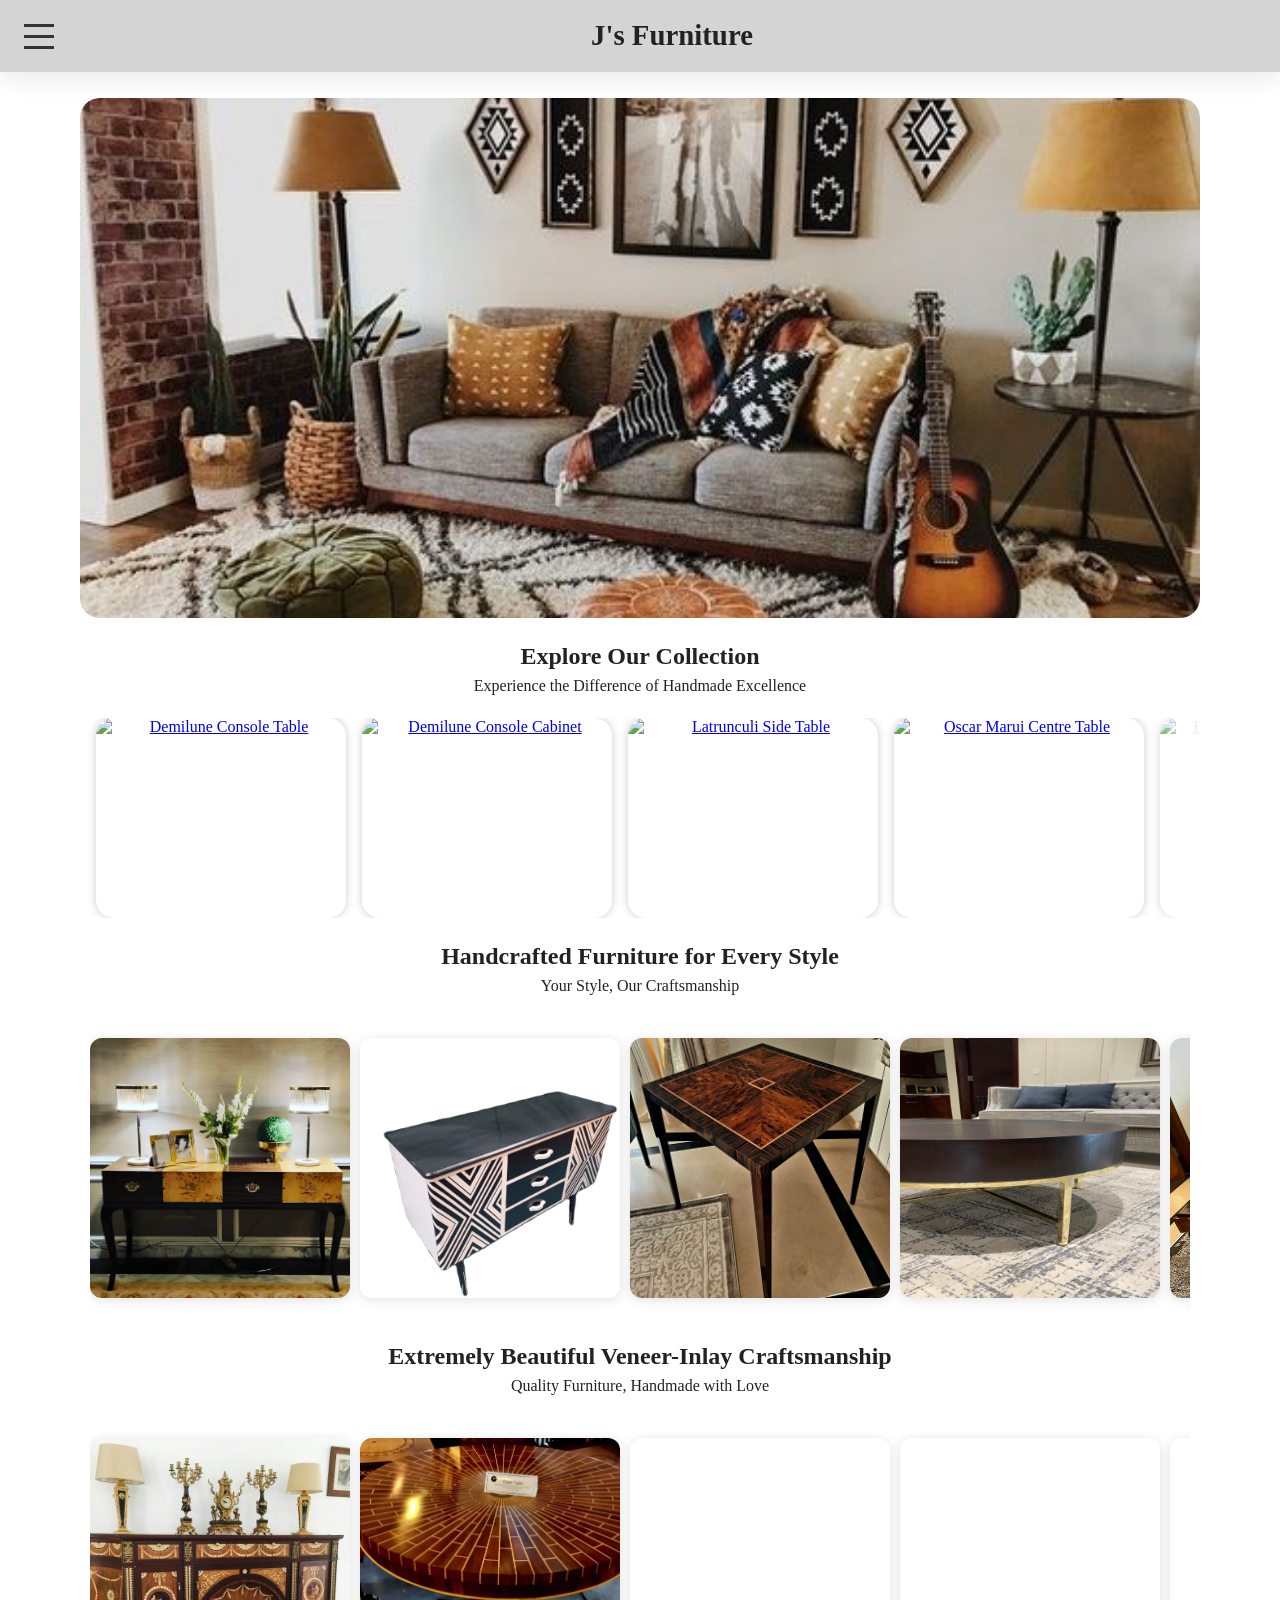
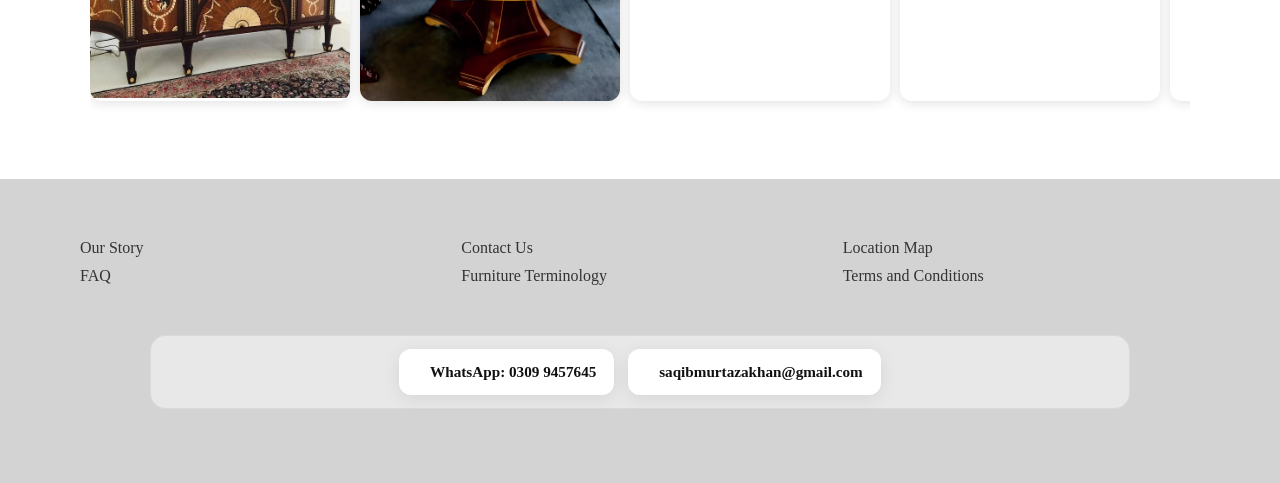
==== index.html @ 135aa89f "fixing overlay text background color" ====
<!DOCTYPE html>
<html lang="en">
<head>
    <meta charset="UTF-8">
    <meta name="viewport" content="width=device-width, initial-scale=1.0">
    <title>Your Furniture Store</title>
    <link rel="stylesheet" href="index.css">
    <link rel="stylesheet" href="style.css">
    <script defer src="https://kit.fontawesome.com/9964243f66.js" crossorigin="anonymous"></script>
    <!-- Google tag (gtag.js) -->
    <script async src="https://www.googletagmanager.com/gtag/js?id=G-D1XG9NHYBR">
    </script>
    <script>
    window.dataLayer = window.dataLayer || [];
    function gtag(){dataLayer.push(arguments);}
    gtag('js', new Date());

    gtag('config', 'G-D1XG9NHYBR');
    </script>
</head>
<body>
    <header class="menuContainer">
        <div class="itemMenu">
            <!-- Checkbox input for toggling the menu -->
            <a href="#" class="hamburger" onclick="toggleMenu(event)">
                <div class="bar"></div>
                <div class="bar"></div>
                <div class="bar"></div>
            </a>        
            <!-- The menu -->
            <div id="menu" class="menu">
                <a href="index.html">Home</a>
                <a href="livingroom.html">Living Room</a>
                <a href="diningtables.html">Dining Room</a>
                <div class="submenu">
                    <a href="#">Tables</a>
                    <div class="sub-submenu">
                        <a href="accenttables.html">Accent Tables</a>
                        <a href="diningtables.html">Dining Tables</a>
                        <a href="consoles.html">Console Tables</a>    
                    </div>
                </div>
                <a href="diningtables.html">Sideboards</a>
                <a href="consoles.html">Consoles</a>
            </div>
        </div>        
        
        <div class="itemHeading">
            <a id="homeLink" href="index.html"><h1>J's Furniture</h1></a>
        </div>
    </header>
    <!-- Main Content -->
    <main>
        <div class="titleimgContainer">
            <img loading="eager" decoding="async" fetchpriority="high" src="selectedPics/Title.jpg" alt="">
        </div>
        
        <div class="text">
            <h2>Explore Our Collection</h2>
            <p>Experience the Difference of Handmade Excellence</p>
        </div>
        
        <section id="featured-products">
            <div class="product">
                <a href="consoles.html">
                    <img loading="lazy" decoding="async" src="https://res.cloudinary.com/dmoh0av6n/image/upload/q_auto/f_auto/v1778825668/CN-MQ-02_main.jpg" alt="Demilune Console Table">
                </a>
                <div class="product-info">
                    <h3>Demilune Console Table</h3>
                    <p class="price"><span class="original-price">Rs.125,000</span><span class="discount-price">Rs.112,500</span></p>
                </div>
            </div>
            <div class="product">
                <a href="consoles.html">
                    <img loading="lazy" decoding="async" src="https://res.cloudinary.com/dmoh0av6n/image/upload/q_auto/f_auto/v1778825665/CN-TR-04_3.jpg" alt="Demilune Console Cabinet">
                </a>
                <div class="product-info">
                    <h3>Demilune Console Cabinet</h3>
                    <p class="price"><span class="original-price">Rs.110,000</span><span class="discount-price">Rs.99,000</span></p>
                </div>
            </div>
            <div class="product">
                <a href="accenttables.html">
                    <img loading="lazy" decoding="async" src="https://res.cloudinary.com/dmoh0av6n/image/upload/q_auto/f_auto/v1778826828/et_latrunculi_side_table_1.2_xzcr8r.jpg" alt="Latrunculi Side Table">
                </a>
                <div class="product-info">
                    <h3>Latrunculi Side Table</h3>
                    <p class="price"><span class="original-price">Rs.44,999</span><span class="discount-price">Rs.40,499</span></p>
                </div>
            </div>
            <div class="product">
                <a href="livingroom.html">
                    <img loading="lazy" decoding="async" src="https://res.cloudinary.com/dmoh0av6n/image/upload/q_auto/f_auto/v1778827747/CT-AB-11_1.jpg" alt="Oscar Marui Centre Table">
                </a>
                <div class="product-info">
                    <h3>Oscar Marui Centre Table</h3>
                    <p class="price"><span class="original-price">Rs.70,000</span><span class="discount-price">Rs.63,000</span></p>
                </div>
            </div>
            <div class="product">
                <a href="accenttables.html">
                    <img loading="lazy" decoding="async" src="https://res.cloudinary.com/dmoh0av6n/image/upload/q_auto/f_auto/v1778826668/ET-BR-18_main.jpg" alt="Elysian Two-Tier Accent Table">
                </a>
                <div class="product-info">
                    <h3>Elysian Two-Tier Accent Table</h3>
                    <p class="price"><span class="original-price">Rs.44,999</span><span class="discount-price">Rs.40,499</span></p>
                </div>
            </div>
            <div class="product">
                <a href="consoles.html">
                    <img loading="lazy" decoding="async" src="https://res.cloudinary.com/dmoh0av6n/image/upload/q_auto/f_auto/v1778853404/CN-VG-27_2.jpg" alt="Geometría Console Table">
                </a>
                <div class="product-info">
                    <h3>Geometría Console Table</h3>
                    <p class="price"><span class="original-price">Rs.80,000</span><span class="discount-price">Rs.72,000</span></p>
                </div>
            </div>
        </section>
        
        <div class="text">
            <h2>Handcrafted Furniture for Every Style</h2>
            <p>Your Style, Our Craftsmanship</p>
        </div>
        
        <section class="image-slider">
            <div class="slider">
                <div class="slide">
                    <a href="consoles.html">
                        <img loading="lazy" decoding="async" src="selectedPics/C1.jpeg" alt="Handcrafted console table">
                    </a>
                </div>
                <div class="slide">
                    <a href="livingroom.html">
                        <img loading="lazy" decoding="async" src="selectedPics/BWT.png" alt="Handcrafted living room furniture">
                    </a>
                </div>
                <div class="slide">
                    <a href="accenttables.html">
                        <img loading="lazy" decoding="async" src="selectedPics/ET12.webp" alt="Handcrafted accent table">
                    </a>
                </div>
                <div class="slide">
                    <a href="livingroom.html">
                        <img loading="lazy" decoding="async" src="selectedPics/RTBRASS.jpeg" alt="Handcrafted brass detail furniture">
                    </a>
                </div>
                <div class="slide">
                    <a href="livingroom.html">
                        <img loading="lazy" decoding="async" src="selectedPics/CT2.webp" alt="Handcrafted leather sofa">
                    </a>
                </div>
            </div>
        </section>
        
        <div>
            <div class="text">
                <h2>Extremely Beautiful Veneer-Inlay Craftsmanship</h2>
                <p>Quality Furniture, Handmade with Love</p>
            </div>
            <section class="image-slider">
                <div class="slider">
                    <div class="slide">
                        <a href="diningtables.html">
                            <img loading="lazy" decoding="async" src="selectedPics/DIANA.webp" alt="Veneer inlay dining table">
                        </a>
                    </div>
                    <div class="slide">
                        <a href="livingroom.html">
                            <img loading="lazy" decoding="async" src="selectedPics/RT1.jpeg" alt="Veneer inlay seating">
                        </a>
                    </div>
                    <div class="slide">
                        <a href="accenttables.html">
                            <img loading="lazy" decoding="async" src="selectedPics/ET2.jpg" alt="Veneer inlay accent table">
                        </a>
                    </div>
                    <div class="slide">
                        <a href="livingroom.html">
                            <img loading="lazy" decoding="async" src="selectedPics/CTR1.jpeg" alt="Veneer inlay console table">
                        </a>
                    </div>
                    <div class="slide">
                        <a href="accenttables.html">
                            <img loading="lazy" decoding="async" src="selectedPics/TTT.jpg" alt="Veneer inlay timber table">
                        </a>
                    </div>
                    <div class="slide">
                        <a href="accenttables.html">
                            <img loading="lazy" decoding="async" src="selectedPics/ET3.webp" alt="Veneer inlay table edge">
                        </a>
                    </div>
                    <div class="slide">
                        <a href="diningtables.html">
                            <img loading="lazy" decoding="async" src="selectedPics/DT7.jpg" alt="Veneer inlay dining set">
                        </a>
                    </div>
                    <div class="slide">
                        <a href="diningtables.html">
                            <img loading="lazy" decoding="async" src="selectedPics/DT3.jpg" alt="Veneer inlay craftsmanship">
                        </a>
                    </div>
                </div>
            </section>
        </div>
    </main>
    <script src="index.js"></script> 
</body>
<!-- Footer -->
<footer>
    <div class="footer-columns">
        <div class="footer-column">
            <ul>
                <li><a href="about.html">Our Story</a></li>
                <li><a href="faq.html">FAQ</a></li>
            </ul>
        </div>
        <div class="footer-column">
            <ul>
                <li><a href="contact.html">Contact Us</a></li>
                <li><a href="terminology.html">Furniture Terminology</a></li>
                </ul>
        </div>
        <div class="footer-column">
            <ul>
                <li><a href="map.html">Location Map</a></li>
                <li><a href="terms.html">Terms and Conditions</a></li>
            </ul>
        </div>
    </div>
    <div class="email-section">
        <div class="footer-contact">
            <a href="https://wa.me/923099457645" target="_blank" rel="noopener noreferrer">
                <i class="fab fa-whatsapp"></i>
                <span>WhatsApp: 0309 9457645</span>
            </a>
            <a href="mailto:saqibmurtazakhan@gmail.com">
                <i class="fas fa-envelope"></i>
                <span>saqibmurtazakhan@gmail.com</span>
            </a>
        </div>
    </div>

        <div class="social-icons">
            <a href="https://www.facebook.com/jawad.furniture" target="_blank" class="social-icon">
                <i class="fab fa-facebook-f"></i>
                <span class="hover-message">J's on Facebook</span>
            </a>
            <a href="https://www.instagram.com/jawad.furniture" target="_blank" class="social-icon">
                <i class="fab fa-instagram"></i>
                <span class="hover-message">J's on Instagram</span>
            </a>
            <a href="https://www.tiktok.com/@jawadfurniture" target="_blank" class="social-icon">
                <i class="fab fa-tiktok"></i>
                <span class="hover-message">J's on TikTok</span>
            </a>
        </div>
        
        

</footer>
</html>
---- index.css ----
body {
    font-family: Graphik Web;
    margin: 0;
    padding-top: 50px;
}

#homeLink {
    text-decoration: none; /* Remove underline */
    color: inherit; /* Inherit the text color from the parent element */
}

/********************* Menu Code*******************************/
.menuContainer {
    display: flex;
    justify-content: space-between; /* Align items to the start and end of the container */
    align-items: center;
    background-color: #D3D3D3;
    position: fixed;
    width: 100%;
    top: 0;
    left: 0;
    z-index: 1000;
}

.itemMenu {
    display: flex;
    align-items: center;
}

.itemHeading {
    flex-grow: 1; /* Allow the heading to take up available space */
    text-align: center; /* Center-align the text */
    padding: 0 20px; /* Adjust padding as needed */
}

/* Add media query for responsiveness */
@media screen and (max-width: 768px) {
    .itemHeading {
        padding: 0 10px; /* Adjust padding for smaller screens */
    }
}

/* Add some basic styles to the hamburger icon */
.hamburger {
    cursor: pointer;
    display: inline-block;
    padding: 0 15px;
    transition: transform 0.3s; /* Add a transition for smooth icon change */
}

.bar {
    width: 35px;
    height: 4px;
    background-color: #333;
    margin: 6px 0;
    transition: 0.4s;
}

.hamburger.active {
    background-color: transparent;
}

/* Rotate bars to create an 'X' icon when menu is open */
.hamburger.active .bar:nth-child(1) {
    transform: rotate(-45deg) translate(-5px, 6px);
}

.hamburger.active .bar:nth-child(2) {
    opacity: 0;
}

.hamburger.active .bar:nth-child(3) {
    transform: rotate(45deg) translate(-5px, -6px);
}

/***********Hamburger styles End*/

/* Style for the menu that appears when the hamburger icon is clicked */

.menu {
    display: none;
    position: absolute;
    background-color: #fff !important;
    box-shadow: 0px 8px 16px 0px rgba(0, 0, 0, 0.2);
    z-index: 1;
    top: 58px;
}

.menu a {
    display: block;
    padding: 10px 15px;
    text-decoration: none;
    color: #333;
}

/* Style for the submenu (tables) */
.submenu .sub-submenu {
    display: none;
    position: absolute;
    background-color: #D3D3D3;
    box-shadow: 0px 8px 16px 0px rgba(0, 0, 0, 0.2);
    white-space: nowrap;
    padding: 10px;
    min-width: 14rem;
    left: 0;
    top: 100%;
    z-index: 10;
}

/* Adjust the margin-top as needed */
.submenu.active + .menu {
    padding-top: 20px; /* Adjust as needed */
}

/* Indent Tables Subcategories */
.sub-submenu {
    padding-left: 0; /* Adjust as needed */
}

.submenu:hover .sub-submenu,
.submenu .sub-submenu:hover {
    display: block;
}

/* Show the main menu when the anchor is clicked */
.hamburger.active + .menu {
    display: block;
    transform: translateY(0); /* Add a transition for smooth dropdown */
}

/* Show the submenu when the Table link is clicked */
.menu .submenu.active .sub-submenu {
    display: block;
}

/* Show the menu when the anchor is clicked */
.hamburger.active + .menu {
    display: block;
    transform: translateY(0); /* Add a transition for smooth dropdown */
}

/****************************** Menu End *******************/

main h3{
    text-align: center;
}
main p{
    text-align: center;
    padding: 0 10px;
}
.titleimgContainer{
    width: 100%;
    max-height: 460px;
    overflow: hidden;
    display: flex;
    justify-content: center;
    align-items: center;
}
img{
    width: 100%;
    height: auto;
}
/***********TEXT HEADING FOR EACH SECTION************/
.text{
    margin: 20px 0;
    text-align: center;
    padding: 0;
    line-height: 1.5;
}
.text h2 {
    margin: 0; /* Remove any margin around the h2 element */
}

.text p {
    margin: 0; /* Remove any margin around the p element */
}
/****************************** Menu End*******************/


/******************************Slide Show End*******************/
/***********************SCROLL BAR FEATURED PRODUCTS START***********************/

#featured-products{
    background-color: white; /* Background color for the section */
    margin: 10px;
    padding: 10px 0; /* Padding around the content */
    text-align: center; /* Center-align section content */
    overflow-x: scroll; /* Add horizontal scrolling */
    white-space: nowrap; /* Prevent products from wrapping to the next line */
}

#featured-products::-webkit-scrollbar {
    width: 12px; /* Adjust the width of the scrollbar */
}

#featured-products::-webkit-scrollbar-track {
    background-color: whitesmoke; /* Light grey background color for the track */
}

#featured-products::-webkit-scrollbar-thumb {
    background-color: lightgrey; /* Light grey color for the scrollbar thumb */
    border-radius: 6px; /* Round the corners of the thumb */
}
.product {
    width: 250px; /* Adjust the width as needed for your design */
    height: 200px; /* This creates square boxes */
    margin: 10px; /* Add margin to separate the product boxes */
    display: inline-block; /* Display products side by side */
    overflow: hidden; /* Hide overflowing content (for images larger than the container) */
    box-shadow: 0 0 10px rgba(0, 0, 0, 0.2); /* Add a subtle box shadow for a professional look */
    transition: transform 0.2s ease-in-out; /* Add a smooth hover effect */
    white-space: normal; /* Allow text content to wrap */
    position: relative;
}
.product:hover {
    transform: scale(1.05); /* Enlarge the product on hover */
    opacity: 0.8;
}
.product img {
    max-width: 100%; /* Ensure images don't exceed the container width */
    height: auto; /* Maintain image aspect ratio */
}

.image-slider {
    margin: 10px;
    padding: 10px 0;
    background-color: white;
    overflow-x: auto;
    scroll-snap-type: x mandatory;
    -webkit-overflow-scrolling: touch;
}
.image-slider .slider {
    display: flex;
    gap: 10px;
    padding: 10px;
}
.image-slider .slide {
    flex: 0 0 auto;
    width: 260px;
    background-color: #fff;
    border-radius: 12px;
    overflow: hidden;
    box-shadow: 0 2px 12px rgba(0, 0, 0, 0.12);
    scroll-snap-align: start;
}
.image-slider .slide a {
    display: block;
}
.image-slider .slide img {
    width: 100%;
    display: block;
    height: auto;
}
.image-slider::-webkit-scrollbar {
    height: 10px;
}
.image-slider::-webkit-scrollbar-track {
    background-color: #f2f2f2;
}
.image-slider::-webkit-scrollbar-thumb {
    background-color: #c2c2c2;
    border-radius: 999px;
}
@media (max-width: 768px) {
    .image-slider .slide {
        width: 80vw;
    }
}

/************* Four images in One Containers- - Start *****************/
/*************************************************************/
.main-container {
    margin: 10px;
    display: flex;
    justify-content: space-between;
}

.image-container {
    width: 48%;
    border: 1px solid #fff;
    padding: 10px;
    margin-bottom: 20px;
    display: flex;
    flex-wrap: wrap;
    justify-content: space-between;
}

.image-container .image-pair {
    display: flex;
    flex-wrap: wrap;
}

.image-container .image-pair a {
    width: 50%; /* Two images in a row within each pair */
}

.image-container img {
    width: 100%; /* Full width for single images */
    margin-bottom: 10px;
}

@media (max-width: 768px) {
    .main-container {
        flex-direction: column;
    }
    .image-container {
        width: 100%;
    }
}

/********** Four Images in One Container - End *****************/

/**************** Last Section**************************/
.main-container-2 {
    display: flex;
    flex-wrap: wrap;
    padding-left: 40px;
}

.image-container-2 {
    display: flex;
    flex-wrap: wrap;
    justify-content: space-between;
    width: 100%;
    max-width: 1200px;
    border: 1px solid #fff;
}

.image-container-2 a {
    flex: 1 1 30%; /* Use flex-grow, flex-shrink, and flex-basis */
    margin: 10px; /* Add some margin for spacing */
    text-decoration: none; /* Remove the underline for links */
    display: block; /* Make the links block-level for consistent layout */
}

.image-container-2 img {
    width: 100%; /* Full width for images within links */
    height: auto; /* Maintain aspect ratio */
}

/* Media query for smaller screens (tablets and below) */
@media (max-width: 768px) {
    .main-container-2 {
        flex-direction: column;
    }
    .image-container-2 {
        width: 100%;
        max-width: none;
    }
    .image-container-2 a {
        flex: 1 1 100%; /* Full width for images */
    }
}

/* Media query for larger screens (desktops) */
@media (min-width: 769px) {
    .image-container-2 a {
        flex: 1 1 30%; /* Three columns */
    }
}

/* Footer Styles */
footer {
    background-color: #D3D3D3;
    color: #0c0c0c;
    padding: 20px 0; /* Add padding to footer */ 
    margin-top: auto; /* Ensure footer is at the bottom */
}

.footer-columns {
    display: flex;
    justify-content: space-between;
    padding: 0 20px;
}

.footer-column {
    flex: 1;
    margin-right: 20px;
}

.footer-column ul {
    list-style: none;
    padding: 0;
}

.footer-column ul li {
    margin-bottom: 10px;
}

.footer-column ul li a {
    text-decoration: none;
    color: #333;
}

.email-section {
    padding-top: 10px;
    padding-bottom: 10px;
}
/* Footer contact cards */
.footer-contact {
    max-width: 980px;
    margin: 0 auto;
    display: flex;
    flex-wrap: wrap;
    justify-content: center;
    align-items: center;
    gap: 14px;
    padding: 14px 18px;
    background-color: #e8e8e8;
    border-radius: 16px;
    box-shadow: inset 0 0 0 1px rgba(0, 0, 0, 0.06);
}
.footer-contact a {
    display: inline-flex;
    align-items: center;
    gap: 0.8rem;
    padding: 14px 18px;
    background-color: #ffffff;
    color: #111111;
    text-decoration: none;
    border-radius: 12px;
    box-shadow: 0 4px 18px rgba(0, 0, 0, 0.08);
    transition: transform 0.2s ease, background-color 0.2s ease, box-shadow 0.2s ease;
}
.footer-contact a:hover {
    background-color: #f7f7f7;
    transform: translateY(-1px);
    box-shadow: 0 6px 22px rgba(0, 0, 0, 0.12);
}
.footer-contact i {
    font-size: 1.1rem;
    color: #167d3b;
}
.footer-contact a[href^="mailto:"] i {
    color: #2f6d9f;
}
.footer-contact span {
    font-size: 0.95rem;
    font-weight: 600;
}

.email-placeholder input[type="email"] {
    width: 50%;
    margin-left: 20px;
    padding: 15px;
    border: 1px solid #050505;
    color: #0b0b0b;
}

.email-placeholder button[type="submit"] {
    background-color: #707070;
    border: none;
    padding: 16px 35px;
    color: #fff;
    cursor: pointer;
    transition: background-color 0.2s;
    margin-left: 10px;
}

.email-placeholder button[type="submit"]:hover {
    background-color: #b2b1b1;
    color: black;
}

.social-icons {
    background-color: #D3D3D3;
    padding: 20px 0;
    display: flex;
    justify-content: center;
}

.social-icon {
    text-decoration: none;
    color: #333;
    margin: 10px;
    position: relative;
    transition: opacity 0.3s;
}

/* Style for the message */
.hover-message {
    position: absolute;
    top: 100%;
    left: 50%;
    transform: translateX(-50%);
    background-color: #333;
    color: #fff;
    padding: 5px 10px;
    white-space: nowrap;
    opacity: 0;
    transition: opacity 3s;
    pointer-events: none;
}

.social-icon:hover .hover-message {
    opacity: 1;
}

.social-icon:hover i {
    opacity: 0;
    transition: opacity 2s;
}
@media (max-width: 768px) {
    .social-icon .hover-message {
        display: none;
    }
}
/*************************ABOUT SECTION****************************/
/* Styles for the About Section */
.about {
    padding: 5% 5%;
    width: 850px;
    text-align: justify;
}


/* Media query for screens smaller than 768px */
@media screen and (max-width: 768px) {
    .about {
        width: 100%; /* Make the section full-width on smaller screens */
        padding: 10%; /* Adjust padding for smaller screens */
        box-sizing: border-box;
    }
}
---- style.css ----
:root {
    --surface: #faf9f7;
    --surface-strong: #d3d3d3;
    --text: #222;
    --muted: #666;
    --border: rgba(0, 0, 0, 0.12);
    --shadow: 0 18px 40px rgba(0, 0, 0, 0.12);
    --header-offset: 72px;
    --content-width: min(1120px, calc(100% - 2rem));
}

*,
*::before,
*::after {
    box-sizing: border-box;
}

html {
    scroll-behavior: smooth;
}

body {
    margin: 0;
    min-height: 100vh;
    padding-top: var(--header-offset) !important;
    color: var(--text);
    overflow-x: hidden;
}

body.menu-open {
    overflow: hidden;
}

main {
    width: var(--content-width);
    margin: 0 auto;
    padding: clamp(1rem, 2vw, 2rem) 0 3rem;
}

img,
iframe {
    display: block;
    max-width: 100%;
}

img {
    height: auto;
}

.menuContainer {
    display: flex;
    align-items: center;
    justify-content: space-between;
    gap: 1rem;
    min-height: var(--header-offset);
    padding: 0.75rem 1rem;
    background: rgba(211, 211, 211, 0.96);
    backdrop-filter: blur(10px);
    box-shadow: 0 8px 24px rgba(0, 0, 0, 0.08);
}

.itemMenu {
    display: flex;
    align-items: center;
}

.itemHeading {
    padding: 0 !important;
}

.itemHeading h1 {
    margin: 0;
    font-size: clamp(1.2rem, 2.5vw, 1.8rem);
    line-height: 1.1;
}

.hamburger {
    display: inline-flex !important;
    flex-direction: column;
    justify-content: center;
    gap: 0;
    min-width: 48px;
    min-height: 48px;
    padding: 0 8px !important;
}

.bar {
    width: 30px !important;
    height: 3px !important;
    margin: 4px 0 !important;
}

.menu {
    top: calc(100% + 0.5rem) !important;
    left: 1rem;
    min-width: min(18rem, calc(100vw - 2rem));
    padding: 0.5rem;
    border-radius: 16px;
    border: 1px solid var(--border);
    box-shadow: var(--shadow);
}

.menu.active,
.menu.is-open,
.hamburger.active + .menu {
    display: grid !important;
    gap: 0.25rem;
}

.menu a {
    border-radius: 10px;
    padding: 0.9rem 1rem !important;
}

.menu a:hover,
.menu a:focus-visible {
    background: rgba(0, 0, 0, 0.05);
    outline: none;
}

.submenu {
    position: relative;
}

.submenu .sub-submenu {
    top: 0 !important;
    left: calc(100% + 0.5rem) !important;
    min-width: 14rem;
    padding: 0.5rem;
    border-radius: 14px;
    border: 1px solid var(--border);
    box-shadow: var(--shadow);
}

.submenu.is-open .sub-submenu,
.menu .submenu.active .sub-submenu {
    display: grid !important;
    gap: 0.25rem;
}

.text,
.text1,
.text2,
#end,
.about,
.faq,
.terms-and-conditions,
.contact-info,
.contact-form,
.term,
main > section,
main > div {
    max-width: 100%;
}

.about,
.faq,
.terms-and-conditions,
.contact-info,
.contact-form,
.term {
    width: min(100%, 800px);
    margin-inline: auto;
}

.titleimgContainer {
    max-height: min(70vh, 520px);
    border-radius: 20px;
}

#featured-products {
    display: flex !important;
    flex-direction: row;
    gap: 1rem;
    margin: 1rem 0 !important;
    padding: 0 3rem 0 1rem !important; /* Increased right padding to partially hide last item */
    overflow-x: auto !important;
    overflow-y: hidden !important;
    white-space: nowrap !important;
    -webkit-overflow-scrolling: touch; /* Enable smooth scrolling on iOS */
    scrollbar-width: none; /* Hide scrollbar on Firefox */
    -ms-overflow-style: none; /* Hide scrollbar on IE/Edge */
    position: relative; /* For positioning the gradient */
}

#featured-products::-webkit-scrollbar {
    display: none; /* Hide scrollbar on Webkit browsers */
}

#featured-products::after {
    content: '';
    position: absolute;
    top: 0;
    right: 0;
    width: 50px;
    height: 100%;
    background: linear-gradient(to left, rgba(255, 255, 255, 1), rgba(255, 255, 255, 0));
    pointer-events: none; /* Prevent interference with scrolling */
}

.product {
    width: 250px !important;
    margin: 0 !important;
    display: flex !important;
    flex-direction: column;
    border-radius: 18px;
    flex-shrink: 0; /* Prevent products from shrinking */
    overflow: hidden;
    background: #fff;
    box-shadow: 0 0 10px rgba(0, 0, 0, 0.2);
    transition: transform 0.2s ease-in-out;
}

.product a {
    display: block;
}

.product img {
    width: 100%;
    height: 220px;
    object-fit: cover;
    display: block;
}

.product {
    position: relative;
}

.product-info {
    position: absolute;
    left: 0;
    right: 0;
    bottom: 0;
    padding: 1rem;
    background: transparent;
    color: #fff;
    text-align: left;
    display: grid;
    gap: 0.25rem;
    transform: translateY(100%);
    opacity: 0;
    transition: transform 0.25s ease, opacity 0.25s ease;
    pointer-events: none;
    text-shadow: 0 1px 3px rgba(0,0,0,0.75);
}

.product:hover .product-info,
.product:focus-within .product-info {
    transform: translateY(0);
    opacity: 1;
    pointer-events: auto;
}

.product-info h3 {
    margin: 0;
    text-align: left;
    align-self: start;
    font-size: 1rem;
    font-weight: 700;
    line-height: 1.3;
}
    margin: 0;
    font-size: 1rem;
    font-weight: 700;
    line-height: 1.3;
}

.price {
    display: flex;
    align-items: center;
    gap: 0.75rem;
    font-size: 0.95rem;
}

.original-price {
    color: #7a7a7a;
    text-decoration: line-through;
}

.discount-price {
    color: #b7282f;
    font-weight: 700;
}

.product-content img + img {
    display: none;
}

.product-info {
    padding: 1rem;
    background: #fff;
    color: #111;
    display: grid;
    gap: 0.5rem;
}

.product-info h3 {
    margin: 0;
    font-size: 1rem;
    font-weight: 700;
    line-height: 1.3;
}

.price {
    display: flex;
    align-items: center;
    gap: 0.75rem;
    font-size: 0.95rem;
}

.original-price {
    color: #7a7a7a;
    text-decoration: line-through;
}

.discount-price {
    color: #b7282f;
    font-weight: 700;
}

.main-container {
    display: grid !important;
    grid-template-columns: repeat(2, minmax(0, 1fr));
    gap: 1rem;
    align-items: start;
}

.image-container {
    width: auto !important;
    margin: 0 !important;
    padding: 0 !important;
}

.image-container .image-pair {
    display: grid !important;
    grid-template-columns: repeat(2, minmax(0, 1fr));
    gap: 1rem;
}

.image-container .image-pair a {
    width: auto !important;
}

.main-container-2 {
    display: grid !important;
    grid-template-columns: repeat(2, minmax(0, 1fr));
    gap: 1rem;
    padding-left: 0 !important;
}

.image-container-2 {
    width: auto !important;
    max-width: none !important;
    gap: 1rem;
}

.image-container-2 a {
    width: auto !important;
    margin: 0 !important;
}

.tables-container {
    display: grid !important;
    grid-template-columns: repeat(auto-fit, minmax(min(220px, 100%), 1fr));
    gap: 1.25rem;
    align-items: start !important;
}

.tables-img {
    margin: 0 !important;
    flex: initial !important;
}

.tables-img img,
.image-container img,
.image-container-2 img {
    border-radius: 16px;
}

.tableProduct-content {
    line-height: 1.35 !important;
}

.tableProduct-content p {
    margin: 0.35rem 0 0 !important;
}

.miniContainer {
    position: sticky !important;
    top: var(--header-offset);
    left: auto !important;
    padding: 0.85rem 1rem !important;
    margin: 0 auto 1rem !important;
    width: var(--content-width) !important;
    z-index: 10;
    border-radius: 14px;
    background-color: rgba(211, 211, 211, 0.88) !important;
}

.text1,
.text2,
#end {
    padding-left: 0 !important;
    text-align: center !important;
}

.footer-columns {
    display: grid !important;
    grid-template-columns: repeat(3, minmax(0, 1fr));
    gap: 1.5rem;
    width: var(--content-width);
    margin: 0 auto;
    padding: 1.5rem 0 !important;
}

.footer-column {
    margin-right: 0 !important;
}

.email-section,
.social-icons {
    width: var(--content-width);
    margin: 0 auto;
}

.email-section .email-placeholder {
    display: flex;
    gap: 0.75rem;
    flex-wrap: wrap;
    padding-bottom: 1rem;
}

/* Professional footer contact card used across pages */
.footer-contact {
    max-width: 980px;
    margin: 0 auto;
    display: flex;
    flex-wrap: wrap;
    justify-content: center;
    align-items: center;
    gap: 14px;
    padding: 14px 18px;
    background-color: #e8e8e8;
    border-radius: 16px;
    box-shadow: inset 0 0 0 1px rgba(0, 0, 0, 0.06);
}
.footer-contact a {
    display: inline-flex;
    align-items: center;
    gap: 0.8rem;
    padding: 14px 18px;
    background-color: #ffffff;
    color: #111111;
    text-decoration: none;
    border-radius: 12px;
    box-shadow: 0 4px 18px rgba(0, 0, 0, 0.08);
    transition: transform 0.2s ease, background-color 0.2s ease, box-shadow 0.2s ease;
}
.footer-contact a:hover {
    background-color: #f7f7f7;
    transform: translateY(-1px);
    box-shadow: 0 6px 22px rgba(0, 0, 0, 0.12);
}
.footer-contact i {
    font-size: 1.1rem;
    color: #167d3b;
}
.footer-contact a[href^="mailto:"] i {
    color: #2f6d9f;
}
.footer-contact span {
    font-size: 0.95rem;
    font-weight: 600;
}

.email-placeholder input[type="email"] {
    flex: 1 1 16rem;
    width: auto !important;
    margin-left: 0 !important;
}

.email-placeholder button[type="submit"] {
    margin-left: 0 !important;
}

.social-icons {
    flex-wrap: wrap;
    gap: 0.75rem;
    padding: 0 0 1.5rem !important;
}

.hover-message {
    transition-duration: 0.3s !important;
}

iframe#map,
#map {
    width: 100% !important;
    min-height: min(70vh, 28rem);
    border-radius: 18px;
}

.contact-form form,
.contact-info {
    display: grid;
    gap: 0.75rem;
}

.tables-img,
.product,
.image-container,
.image-container-2,
.faq-item,
.term {
    content-visibility: auto;
    contain-intrinsic-size: 320px;
}

@media (max-width: 900px) {
    .main-container,
    .main-container-2,
    .footer-columns {
        grid-template-columns: 1fr;
    }

    .submenu .sub-submenu {
        position: static;
        min-width: 0;
        margin-top: 0.35rem;
        background: rgba(211, 211, 211, 0.45);
        box-shadow: none;
    }
}

.submenu:hover .sub-submenu,
.submenu .sub-submenu:hover {
    display: block;
}

.submenu.is-open .sub-submenu {
    display: block !important;
}

.submenu.force-closed .sub-submenu,
.submenu.force-closed:hover .sub-submenu {
    display: none !important;
}

@media (max-width: 768px) {
    :root {
        --content-width: min(100%, calc(100% - 1rem));
    }

    .menu {
        left: 0.5rem;
        right: 0.5rem;
        min-width: 0;
        width: auto;
    }

    .submenu:hover .sub-submenu {
        display: none;
    }

    .submenu.is-open .sub-submenu {
        display: grid;
    }

    .image-container .image-pair {
        grid-template-columns: 1fr;
    }
}

@media (max-width: 640px) {
    main {
        padding-top: 1rem;
    }

    .footer-columns {
        grid-template-columns: 1fr;
    }

    .email-section .email-placeholder {
        flex-direction: column;
    }

    .email-placeholder button[type="submit"] {
        width: 100%;
    }
}
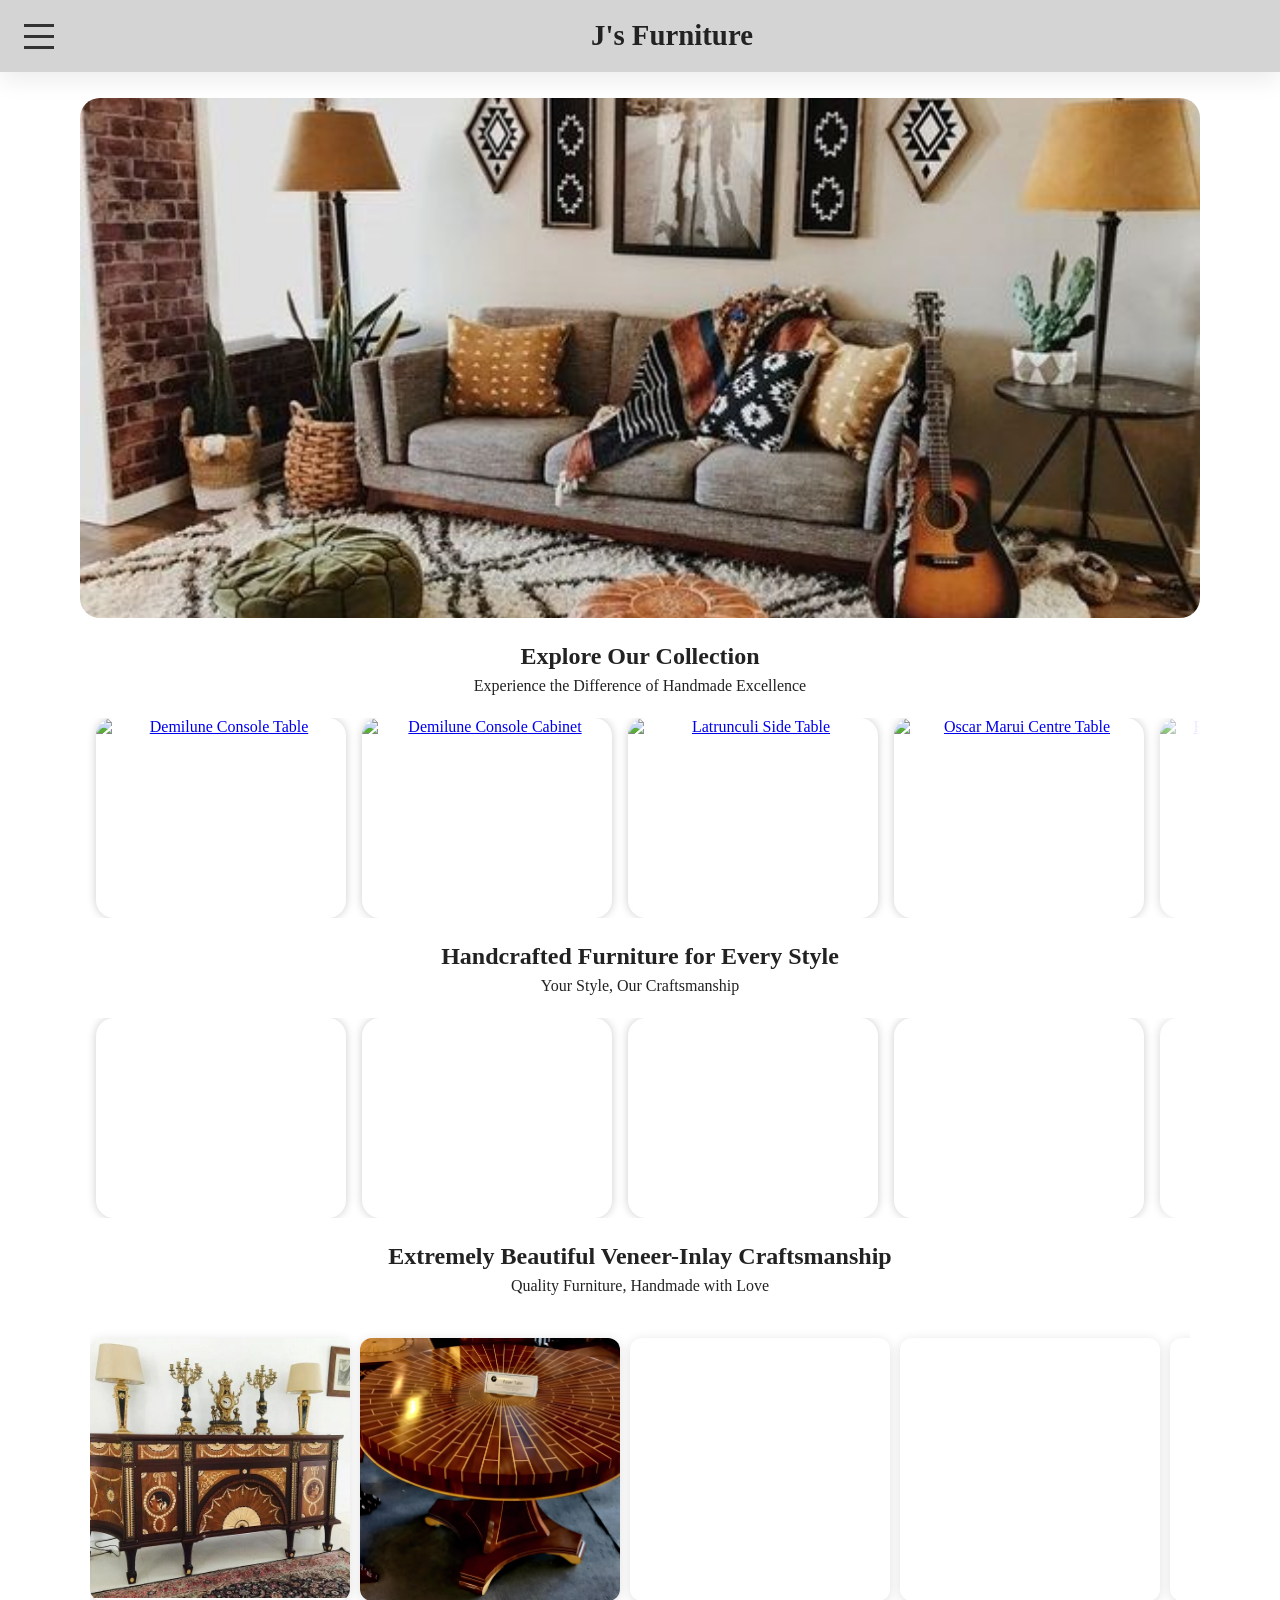
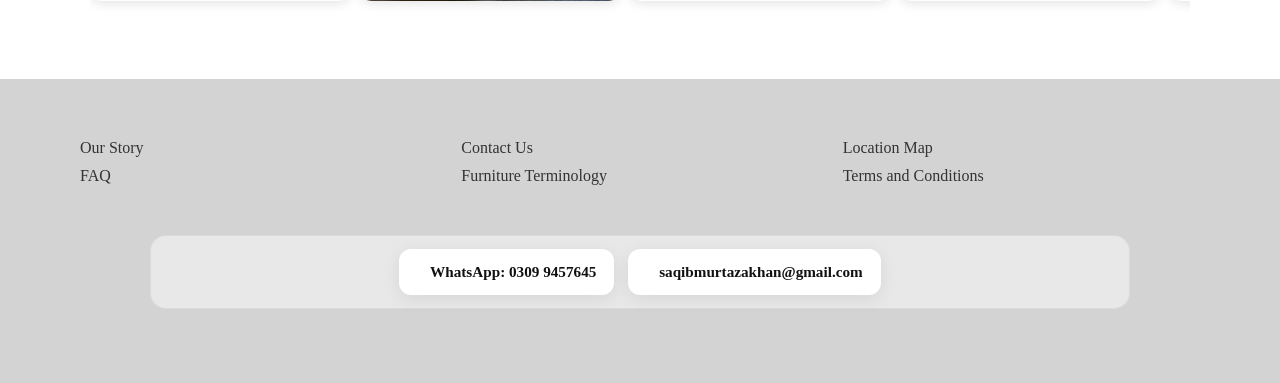
==== commit 324e0a73: "insert cloudinary images in Handcrafted Furniture section" ====
--- a/index.html
+++ b/index.html
@@ -122,32 +122,59 @@
             <p>Your Style, Our Craftsmanship</p>
         </div>
         
-        <section class="image-slider">
-            <div class="slider">
-                <div class="slide">
-                    <a href="consoles.html">
-                        <img loading="lazy" decoding="async" src="selectedPics/C1.jpeg" alt="Handcrafted console table">
-                    </a>
-                </div>
-                <div class="slide">
-                    <a href="livingroom.html">
-                        <img loading="lazy" decoding="async" src="selectedPics/BWT.png" alt="Handcrafted living room furniture">
-                    </a>
-                </div>
-                <div class="slide">
-                    <a href="accenttables.html">
-                        <img loading="lazy" decoding="async" src="selectedPics/ET12.webp" alt="Handcrafted accent table">
-                    </a>
-                </div>
-                <div class="slide">
-                    <a href="livingroom.html">
-                        <img loading="lazy" decoding="async" src="selectedPics/RTBRASS.jpeg" alt="Handcrafted brass detail furniture">
-                    </a>
-                </div>
-                <div class="slide">
-                    <a href="livingroom.html">
-                        <img loading="lazy" decoding="async" src="selectedPics/CT2.webp" alt="Handcrafted leather sofa">
-                    </a>
+        <section id="handcrafted-products">
+            <div class="product">
+                <a href="accenttables.html">
+                    <img loading="lazy" decoding="async" src="https://res.cloudinary.com/dmoh0av6n/image/upload/q_auto/f_auto/v1778826664/ET-AB-05_main.jpg" alt="Elan Solid Wood End Table Oval">
+                </a>
+                <div class="product-info">
+                    <h3>Elan Solid Wood End Table Oval</h3>
+                    <p class="price"><span>Rs.29,999</span></p>
+                </div>
+            </div>
+            <div class="product">
+                <a href="accenttables.html">
+                    <img loading="lazy" decoding="async" src="https://res.cloudinary.com/dmoh0av6n/image/upload/q_auto/f_auto/v1778826675/ET-SR-07_2.jpg" alt="Opulent End Table">
+                </a>
+                <div class="product-info">
+                    <h3>Opulent End Table</h3>
+                    <p class="price"><span>Rs.34,999</span></p>
+                </div>
+            </div>
+            <div class="product">
+                <a href="accenttables.html">
+                    <img loading="lazy" decoding="async" src="https://res.cloudinary.com/dmoh0av6n/image/upload/q_auto/f_auto/v1780214673/ET-BK-09_main.png" alt="Melas Minimalist Side Table">
+                </a>
+                <div class="product-info">
+                    <h3>Melas Minimalist Side Table</h3>
+                    <p class="price"><span>Rs.39,999</span></p>
+                </div>
+            </div>
+            <div class="product">
+                <a href="livingroom.html">
+                    <img loading="lazy" decoding="async" src="https://res.cloudinary.com/dmoh0av6n/image/upload/q_auto/f_auto/v1780249932/fr_ayna_wall_mirror_1_hg7j9s.jpg" alt="Ayna Wall Mirror">
+                </a>
+                <div class="product-info">
+                    <h3>Ayna Wall Mirror</h3>
+                    <p class="price"><span>Rs.54,999</span></p>
+                </div>
+            </div>
+            <div class="product">
+                <a href="consoles.html">
+                    <img loading="lazy" decoding="async" src="https://res.cloudinary.com/dmoh0av6n/image/upload/q_auto/f_auto/v1780249377/SB-OV-23_2.png" alt="Zoro Artisan Sideboard">
+                </a>
+                <div class="product-info">
+                    <h3>Zoro Artisan Sideboard</h3>
+                    <p class="price"><span>Rs.179,999</span></p>
+                </div>
+            </div>
+            <div class="product">
+                <a href="livingroom.html">
+                    <img loading="lazy" decoding="async" src="https://res.cloudinary.com/dmoh0av6n/image/upload/q_auto/f_auto/v1778829384/CH-MQ-26_main.jpg" alt="Anstrich Chair">
+                </a>
+                <div class="product-info">
+                    <h3>Anstrich Chair</h3>
+                    <p class="price"><span>Rs.50,000</span></p>
                 </div>
             </div>
         </section>
@@ -203,7 +230,45 @@
             </section>
         </div>
     </main>
-    <script src="index.js"></script> 
+    <script src="index.js"></script>
+    <script>
+        // Mobile product card click handler
+        document.addEventListener('DOMContentLoaded', function() {
+            const isMobile = () => window.innerWidth <= 768;
+            const productCards = document.querySelectorAll('#featured-products .product, #handcrafted-products .product');
+
+            productCards.forEach(card => {
+                let overlayShown = false;
+
+                card.addEventListener('click', function(e) {
+                    if (!isMobile()) return;
+
+                    e.preventDefault();
+                    e.stopPropagation();
+
+                    if (!overlayShown) {
+                        // First click: show overlay
+                        card.classList.add('mobile-overlay-shown');
+                        overlayShown = true;
+                    } else {
+                        // Second click: navigate
+                        const link = card.querySelector('a');
+                        if (link) {
+                            window.location.href = link.href;
+                        }
+                    }
+                });
+
+                // Reset on outside click or when leaving card
+                document.addEventListener('click', function(e) {
+                    if (!card.contains(e.target) && overlayShown) {
+                        card.classList.remove('mobile-overlay-shown');
+                        overlayShown = false;
+                    }
+                });
+            });
+        });
+    </script>
 </body>
 <!-- Footer -->
 <footer>
--- a/style.css
+++ b/style.css
@@ -168,7 +168,7 @@
     border-radius: 20px;
 }
 
-#featured-products {
+#featured-products, #handcrafted-products {
     display: flex !important;
     flex-direction: row;
     gap: 1rem;
@@ -183,11 +183,13 @@
     position: relative; /* For positioning the gradient */
 }
 
-#featured-products::-webkit-scrollbar {
+#featured-products::-webkit-scrollbar,
+#handcrafted-products::-webkit-scrollbar {
     display: none; /* Hide scrollbar on Webkit browsers */
 }
 
-#featured-products::after {
+#featured-products::after,
+#handcrafted-products::after {
     content: '';
     position: absolute;
     top: 0;
@@ -232,7 +234,7 @@
     right: 0;
     bottom: 0;
     padding: 1rem;
-    background: transparent;
+    background: linear-gradient(to top, rgba(0, 0, 0, 0.5), transparent);
     color: #fff;
     text-align: left;
     display: grid;
@@ -241,7 +243,6 @@
     opacity: 0;
     transition: transform 0.25s ease, opacity 0.25s ease;
     pointer-events: none;
-    text-shadow: 0 1px 3px rgba(0,0,0,0.75);
 }
 
 .product:hover .product-info,
@@ -280,6 +281,28 @@
 .discount-price {
     color: #b7282f;
     font-weight: 700;
+}
+
+@media (max-width: 768px) {
+    .product {
+        pointer-events: auto;
+    }
+
+    .product-info {
+        transform: translateY(100%);
+        opacity: 0;
+    }
+
+    .product.mobile-overlay-shown .product-info {
+        transform: translateY(0);
+        opacity: 1;
+    }
+}
+
+@media (min-width: 769px) {
+    .product a {
+        pointer-events: auto;
+    }
 }
 
 .product-content img + img {
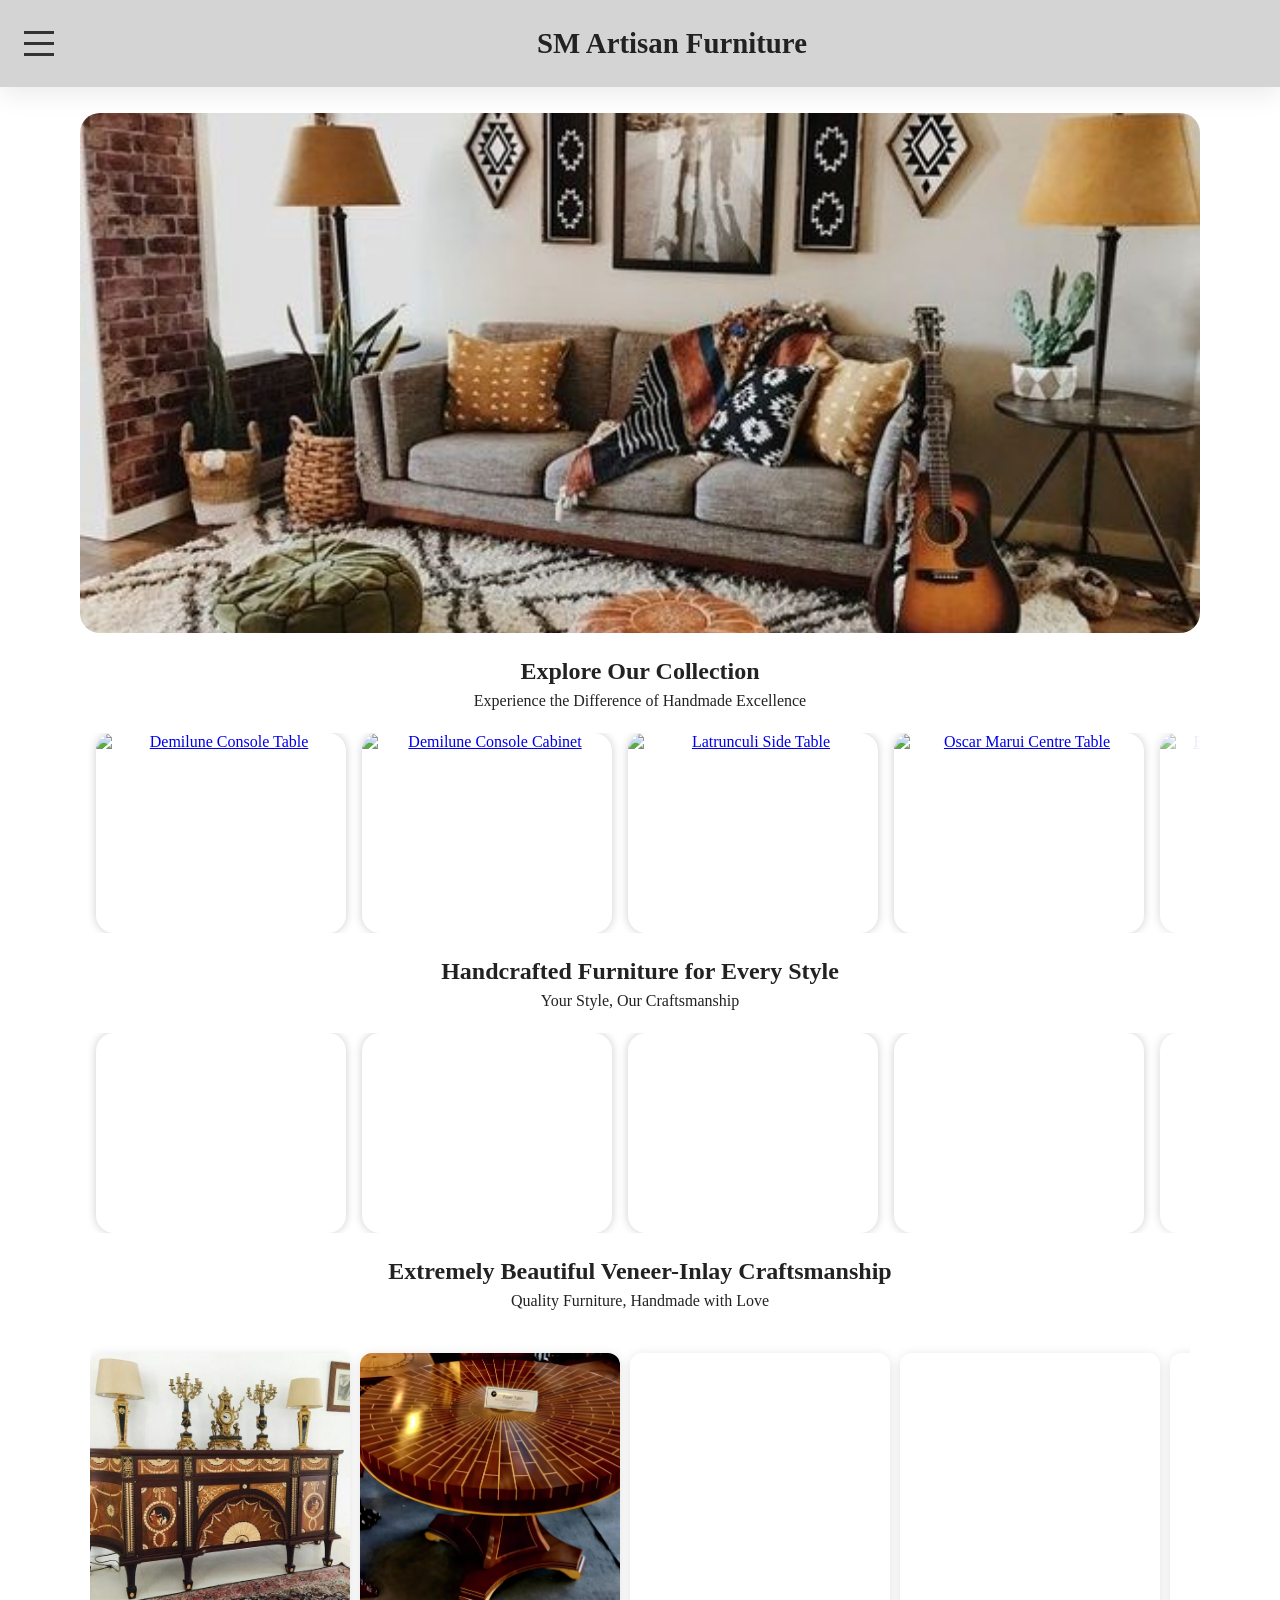
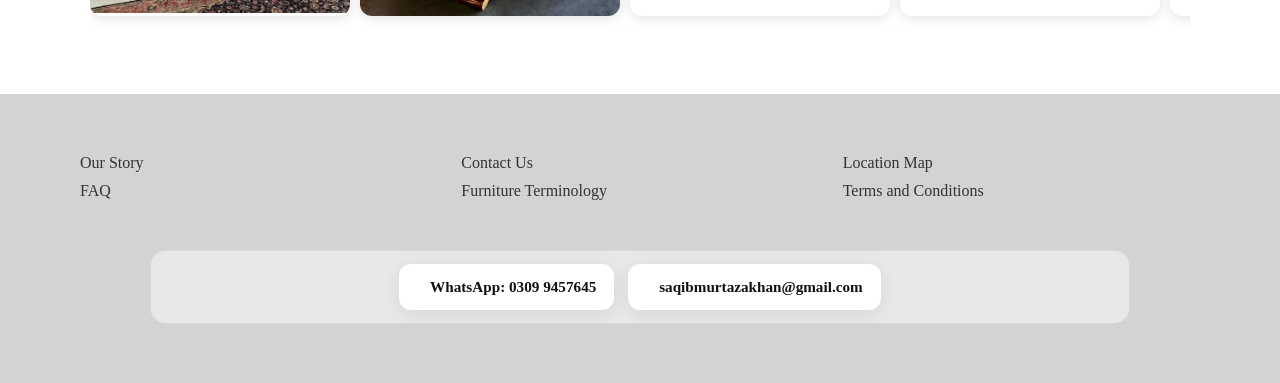
==== commit bf9eaa69: "Replace heading with SM Artisan Furniture" ====
--- a/index.html
+++ b/index.html
@@ -46,7 +46,7 @@
         </div>        
         
         <div class="itemHeading">
-            <a id="homeLink" href="index.html"><h1>J's Furniture</h1></a>
+            <a id="homeLink" href="index.html"><h1>SM Artisan Furniture</h1></a>
         </div>
     </header>
     <!-- Main Content -->
--- a/index.css
+++ b/index.css
@@ -29,6 +29,8 @@
 
 .itemHeading {
     flex-grow: 1; /* Allow the heading to take up available space */
+    display: flex;
+    justify-content: center;
     text-align: center; /* Center-align the text */
     padding: 0 20px; /* Adjust padding as needed */
 }
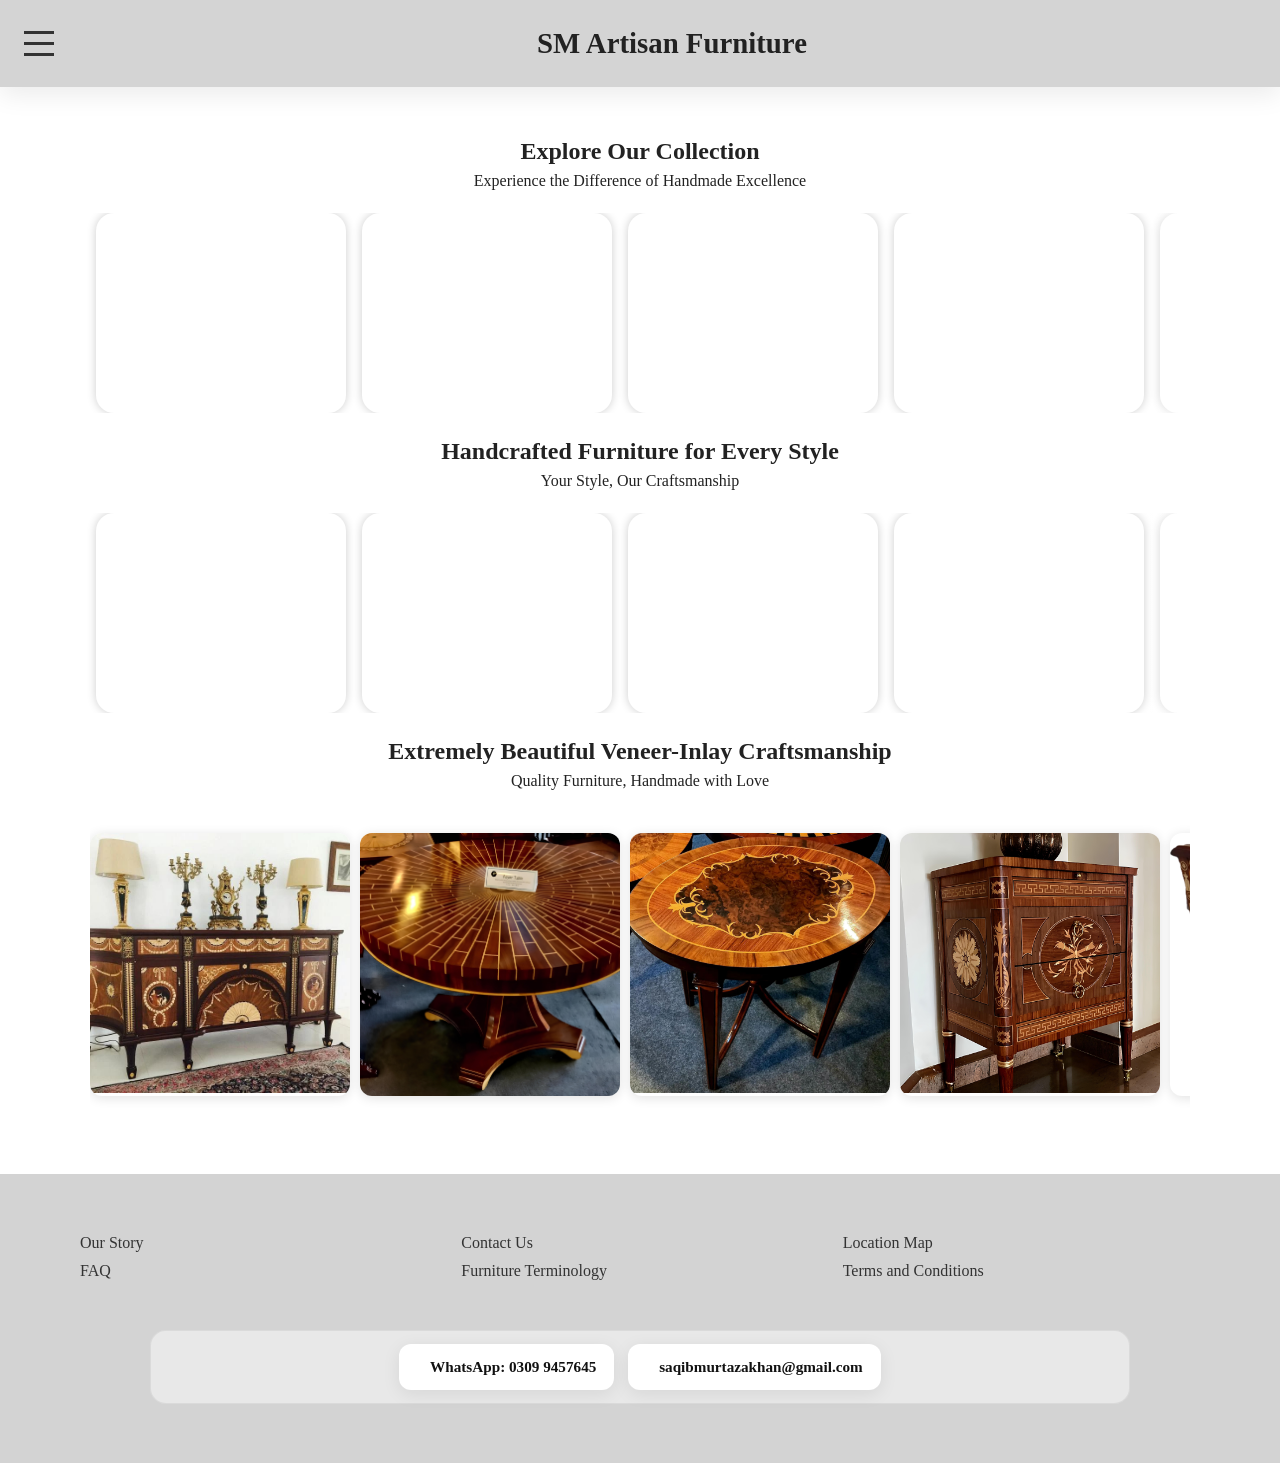
==== commit 64ff2e1d: "Insert Cloudinary Title Image" ====
--- a/index.html
+++ b/index.html
@@ -52,7 +52,7 @@
     <!-- Main Content -->
     <main>
         <div class="titleimgContainer">
-            <img loading="eager" decoding="async" fetchpriority="high" src="selectedPics/Title.jpg" alt="">
+            <img loading="eager" decoding="async" fetchpriority="high" src="https://res.cloudinary.com/dmoh0av6n/image/upload/q_auto/f_auto/v1778853404/CN-VG-27_main.jpg" alt="">
         </div>
         
         <div class="text">
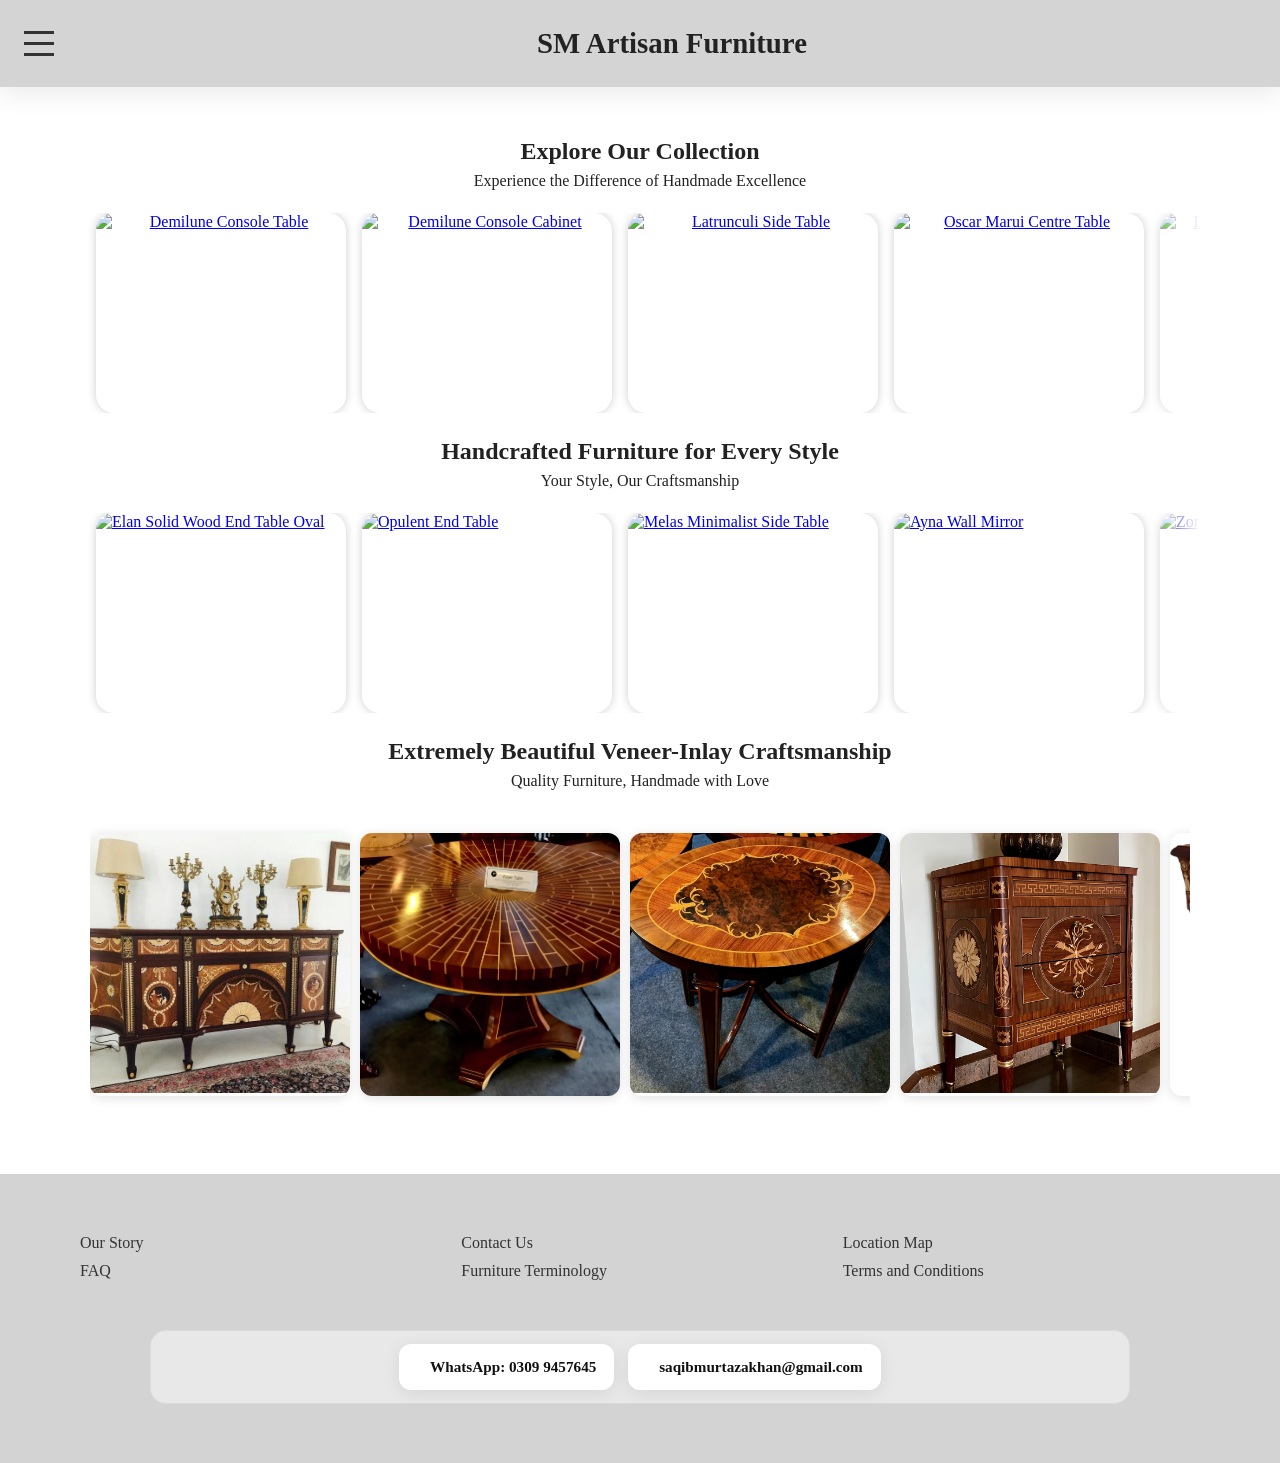
==== commit 1629c0db: "Change heading from J's Furniture to SM Artisan Furniture and update social media hover messages." ====
--- a/index.html
+++ b/index.html
@@ -308,15 +308,15 @@
         <div class="social-icons">
             <a href="https://www.facebook.com/jawad.furniture" target="_blank" class="social-icon">
                 <i class="fab fa-facebook-f"></i>
-                <span class="hover-message">J's on Facebook</span>
+                <span class="hover-message">SM on Facebook</span>
             </a>
             <a href="https://www.instagram.com/jawad.furniture" target="_blank" class="social-icon">
                 <i class="fab fa-instagram"></i>
-                <span class="hover-message">J's on Instagram</span>
+                <span class="hover-message">SM on Instagram</span>
             </a>
             <a href="https://www.tiktok.com/@jawadfurniture" target="_blank" class="social-icon">
                 <i class="fab fa-tiktok"></i>
-                <span class="hover-message">J's on TikTok</span>
+                <span class="hover-message">SM on TikTok</span>
             </a>
         </div>
         
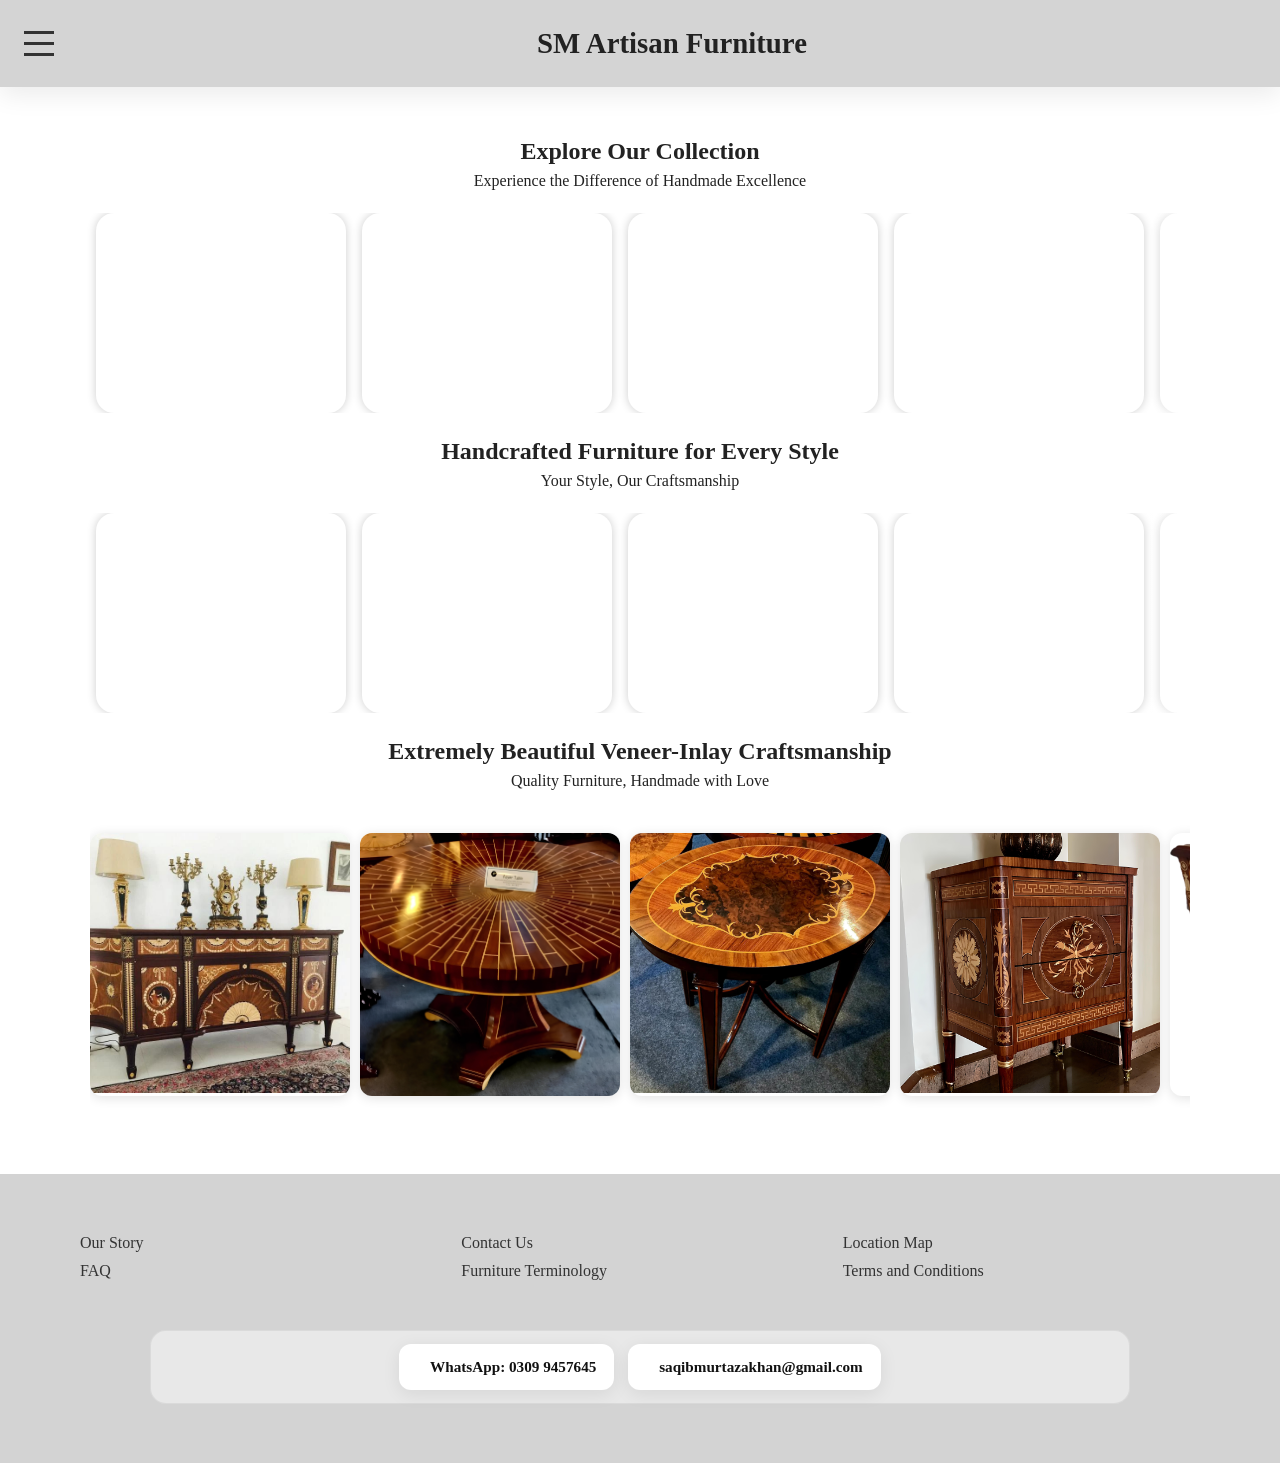
==== commit 76d6b84f: "Corrected social media links across all pages to reflect the new Smartisan Furniture accounts, repla" ====
--- a/index.html
+++ b/index.html
@@ -306,17 +306,17 @@
     </div>
 
         <div class="social-icons">
-            <a href="https://www.facebook.com/jawad.furniture" target="_blank" class="social-icon">
+            <a href="https://www.facebook.com/smartisanfurniture" target="_blank" class="social-icon">
                 <i class="fab fa-facebook-f"></i>
                 <span class="hover-message">SM on Facebook</span>
             </a>
-            <a href="https://www.instagram.com/jawad.furniture" target="_blank" class="social-icon">
+            <a href="https://www.instagram.com/smartisanfurniture" target="_blank" class="social-icon">
                 <i class="fab fa-instagram"></i>
                 <span class="hover-message">SM on Instagram</span>
             </a>
-            <a href="https://www.tiktok.com/@jawadfurniture" target="_blank" class="social-icon">
-                <i class="fab fa-tiktok"></i>
-                <span class="hover-message">SM on TikTok</span>
+            <a href="https://bit.ly/smartisanfurniture" target="_blank" class="social-icon">
+                <i class="fab fa-whatsapp"></i>
+                <span class="hover-message">SM on WhatsApp</span>
             </a>
         </div>
         
